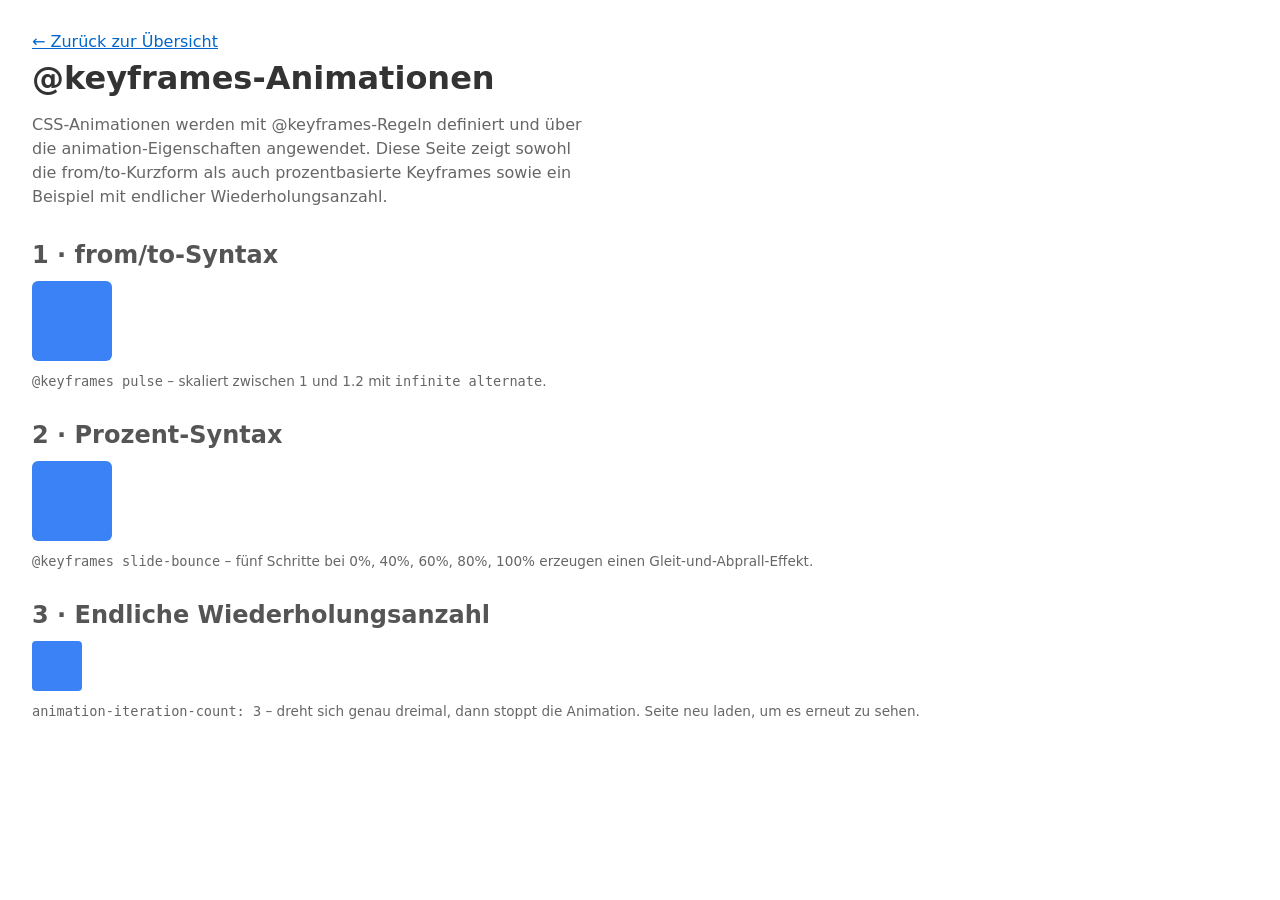
==== examples/2-keyframes/index.html @ c85fb164 "feat: example-page" ====
<!DOCTYPE html>
<html lang="de">
<head>
  <meta charset="UTF-8">
  <meta name="viewport" content="width=device-width, initial-scale=1.0">
  <title>02 – @keyframes</title>
  <link rel="stylesheet" href="../base.css">
  <link rel="stylesheet" href="style.css">
</head>
<body>
  <a href="../../mainPage/index.html" class="back-link">&larr; Zurück zur Übersicht</a>
  <h1>@keyframes-Animationen</h1>
  <p class="description">
    CSS-Animationen werden mit @keyframes-Regeln definiert und über die
    animation-Eigenschaften angewendet. Diese Seite zeigt sowohl die
    from/to-Kurzform als auch prozentbasierte Keyframes sowie ein
    Beispiel mit endlicher Wiederholungsanzahl.
  </p>

  <!-- from/to-Syntax -->
  <section>
    <h2>1 &middot; from/to-Syntax</h2>
    <div class="demo-area">
      <div class="box box--pulse"></div>
      <p class="note">
        <code>@keyframes pulse</code> – skaliert zwischen 1 und 1.2
        mit <code>infinite alternate</code>.
      </p>
    </div>
  </section>

  <!-- Prozent-Syntax -->
  <section>
    <h2>2 &middot; Prozent-Syntax</h2>
    <div class="demo-area">
      <div class="box box--slide"></div>
      <p class="note">
        <code>@keyframes slide-bounce</code> – fünf Schritte bei 0%, 40%, 60%,
        80%, 100% erzeugen einen Gleit-und-Abprall-Effekt.
      </p>
    </div>
  </section>

  <!-- Endliche Wiederholungsanzahl -->
  <section>
    <h2>3 &middot; Endliche Wiederholungsanzahl</h2>
    <div class="demo-area">
      <div class="box box--spin"></div>
      <p class="note">
        <code>animation-iteration-count: 3</code> – dreht sich genau dreimal,
        dann stoppt die Animation. Seite neu laden, um es erneut zu sehen.
      </p>
    </div>
  </section>
</body>
</html>
---- examples/base.css ----
*, *::before, *::after { box-sizing: border-box; }
body {
  margin: 0;
  padding: 2rem;
  font-family: system-ui, sans-serif;
  color: #333;
}
a { color: #0066cc; }
h1 { margin: 0.5rem 0; }
h2 {
  margin: 2rem 0 0.75rem;
  color: #555;
}
.description {
  color: #666;
  margin-bottom: 1.5rem;
  max-width: 550px;
  line-height: 1.5;
}
.note {
  font-size: 0.85rem;
  color: #666;
  margin-top: 0.75rem;
}
---- examples/2-keyframes/style.css ----
/*
 * 02 – @keyframes
 * Demonstriert: @keyframes mit from/to-Syntax, prozentbasierte Keyframes,
 *               animation-name, animation-duration, animation-iteration-count
 */
.box {
  width: 80px;
  height: 80px;
  border-radius: 6px;
  background: #3b82f6;
}
/* Animation 1 (from/to-Syntax)*/
@keyframes pulse {
  from { transform: scale(1); opacity: 1; }
  to   { transform: scale(1.2); opacity: 0.7; }
}
.box--pulse {
  animation-name: pulse;
  animation-duration: 1s;
  animation-timing-function: ease-in-out;
  animation-iteration-count: infinite;
  animation-direction: alternate; /* Ping-Pong zwischen from und to */
}
/*Animation 2 (Prozent-Syntax)*/
@keyframes slide-bounce {
  0%   { transform: translateX(0); }
  40%  { transform: translateX(200px); }
  60%  { transform: translateX(160px); }  /* leichtes Zurückprallen */
  80%  { transform: translateX(200px); }
  100% { transform: translateX(0); }
}
.box--slide {
  animation-name: slide-bounce;
  animation-duration: 2s;
  animation-timing-function: ease-in-out;
  animation-iteration-count: infinite;
}
/*Animation 3 (endliche Wiederholungsanzahl)*/
@keyframes spin {
  from { transform: rotate(0deg); }
  to   { transform: rotate(360deg); }
}
.box--spin {
  width: 50px;
  height: 50px;
  border-radius: 4px;
  animation: spin 0.8s linear 3 forwards; /* dreht sich genau 3-mal */
}
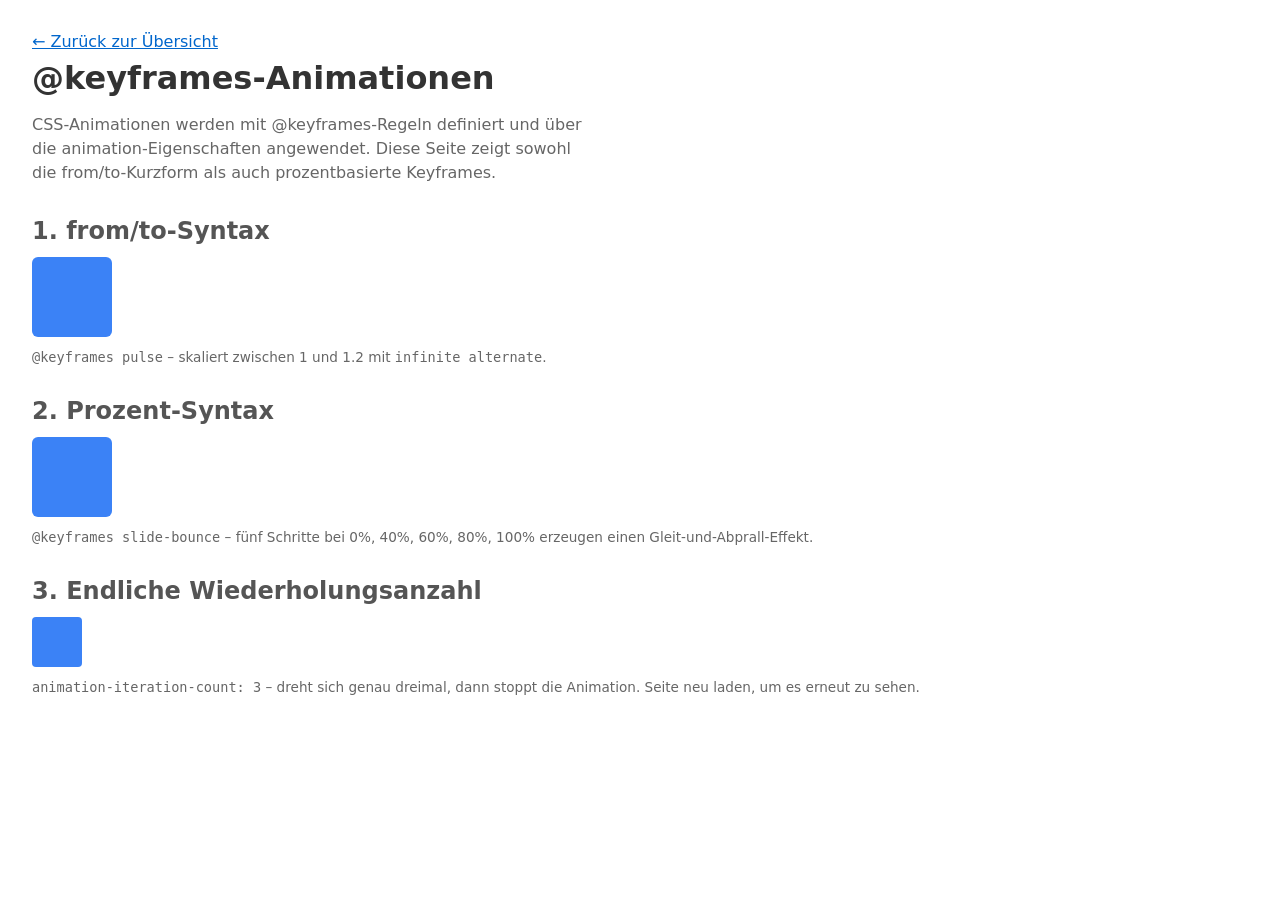
==== commit 7ac17119: "feat: final-commit" ====
--- a/examples/2-keyframes/index.html
+++ b/examples/2-keyframes/index.html
@@ -13,13 +13,11 @@
   <p class="description">
     CSS-Animationen werden mit @keyframes-Regeln definiert und über die
     animation-Eigenschaften angewendet. Diese Seite zeigt sowohl die
-    from/to-Kurzform als auch prozentbasierte Keyframes sowie ein
-    Beispiel mit endlicher Wiederholungsanzahl.
+    from/to-Kurzform als auch prozentbasierte Keyframes.
   </p>
 
-  <!-- from/to-Syntax -->
   <section>
-    <h2>1 &middot; from/to-Syntax</h2>
+    <h2>1. from/to-Syntax</h2>
     <div class="demo-area">
       <div class="box box--pulse"></div>
       <p class="note">
@@ -29,9 +27,8 @@
     </div>
   </section>
 
-  <!-- Prozent-Syntax -->
   <section>
-    <h2>2 &middot; Prozent-Syntax</h2>
+    <h2>2. Prozent-Syntax</h2>
     <div class="demo-area">
       <div class="box box--slide"></div>
       <p class="note">
@@ -41,9 +38,8 @@
     </div>
   </section>
 
-  <!-- Endliche Wiederholungsanzahl -->
   <section>
-    <h2>3 &middot; Endliche Wiederholungsanzahl</h2>
+    <h2>3. Endliche Wiederholungsanzahl</h2>
     <div class="demo-area">
       <div class="box box--spin"></div>
       <p class="note">
--- a/examples/2-keyframes/style.css
+++ b/examples/2-keyframes/style.css
@@ -1,8 +1,3 @@
-/*
- * 02 – @keyframes
- * Demonstriert: @keyframes mit from/to-Syntax, prozentbasierte Keyframes,
- *               animation-name, animation-duration, animation-iteration-count
- */
 .box {
   width: 80px;
   height: 80px;
@@ -19,13 +14,13 @@
   animation-duration: 1s;
   animation-timing-function: ease-in-out;
   animation-iteration-count: infinite;
-  animation-direction: alternate; /* Ping-Pong zwischen from und to */
+  animation-direction: alternate;
 }
 /*Animation 2 (Prozent-Syntax)*/
 @keyframes slide-bounce {
   0%   { transform: translateX(0); }
   40%  { transform: translateX(200px); }
-  60%  { transform: translateX(160px); }  /* leichtes Zurückprallen */
+  60%  { transform: translateX(160px); }  
   80%  { transform: translateX(200px); }
   100% { transform: translateX(0); }
 }
@@ -44,7 +39,7 @@
   width: 50px;
   height: 50px;
   border-radius: 4px;
-  animation: spin 0.8s linear 3 forwards; /* dreht sich genau 3-mal */
+  animation: spin 0.8s linear 3 forwards; 
 }
 
 
